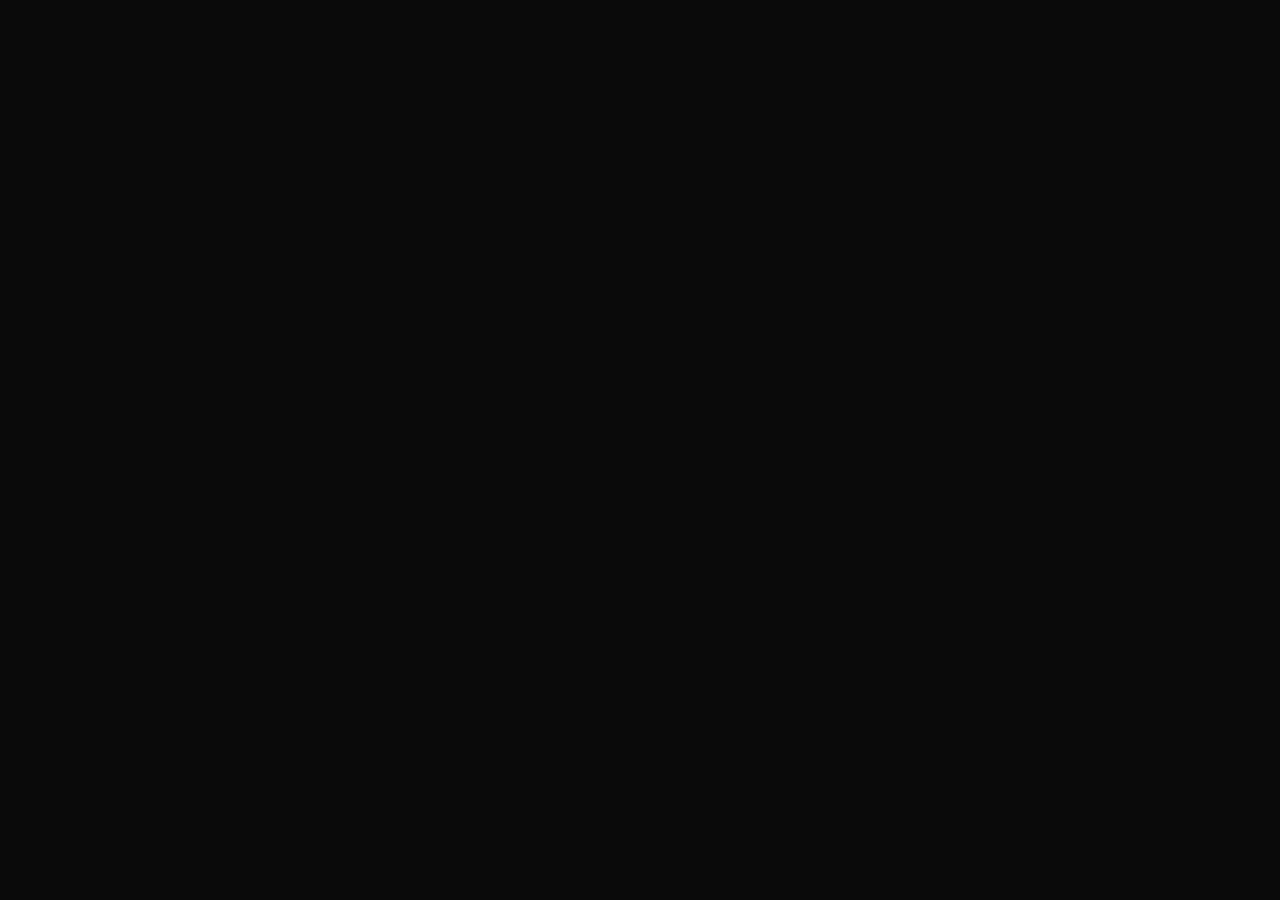
==== yugaiweb/index.html @ 05c48267 "YugAI first launch" ====
<!DOCTYPE html>
<html lang="en">

<head>
    <meta charset="UTF-8">
    <meta name="viewport" content="width=device-width, initial-scale=1.0">

    <title>YugAI — Intelligent AI Assistant</title>

    <link rel="stylesheet" href="style.css">
</head>

<body>

    <!-- YOUR APP CODE HERE -->

    <script src="script.js"></script>

</body>

</html>
---- yugaiweb/style.css ----
* {
    margin: 0;
    padding: 0;
    box-sizing: border-box;
}

:root {
    --bg: #0a0a0a;
    --sidebar: #101010;
    --panel: #151515;
    --panel2: #1b1b1b;
    --border: #2a2a2a;

    --text: #f5f1e8;
    --secondary: #9b978e;

    --gold: #c9a86a;
    --gold-hover: #b89355;

    --green: #7fbf9a;
}

body {
    width: 100%;
    height: 100vh;
    overflow: hidden;

    background: var(--bg);
    color: var(--text);

    font-family: Arial, Helvetica, sans-serif;
}

.app {
    display: flex;
    width: 100%;
    height: 100vh;
}

/* SIDEBAR */

.sidebar {
    width: 250px;
    height: 100vh;

    background: var(--sidebar);

    border-right: 1px solid var(--border);

    display: flex;
    flex-direction: column;

    padding: 38px 20px 25px;
}

.brand {
    text-align: center;
    margin-bottom: 35px;
}

.brand h1 {
    font-size: 30px;
    font-weight: 700;
}

.brand span {
    display: block;
    margin-top: 5px;

    font-size: 9px;
    font-weight: 700;

    letter-spacing: 2px;

    color: var(--secondary);
}

.new-chat {
    width: 100%;
    height: 48px;

    border: none;
    border-radius: 12px;

    background: var(--gold);
    color: #0a0a0a;

    font-size: 14px;
    font-weight: 700;

    cursor: pointer;

    transition: 0.2s;
}

.new-chat:hover {
    background: var(--gold-hover);
    transform: translateY(-1px);
}

.sidebar-info {
    margin-top: 38px;
    padding: 0 6px;
}

.sidebar-info h4 {
    font-size: 10px;
    letter-spacing: 1.5px;

    color: var(--secondary);

    margin-bottom: 10px;
}

.sidebar-info p {
    font-size: 12px;
    line-height: 1.5;

    color: var(--secondary);
}

.sidebar-bottom {
    margin-top: auto;

    padding-top: 20px;

    border-top: 1px solid var(--border);

    text-align: center;

    font-size: 10px;

    color: var(--secondary);
}

/* MAIN */

.main {
    flex: 1;
    height: 100vh;

    display: flex;
    flex-direction: column;

    background: var(--bg);
}

/* TOPBAR */

.topbar {
    height: 65px;

    display: flex;
    align-items: center;
    justify-content: space-between;

    padding: 0 30px;

    border-bottom: 1px solid rgba(42, 42, 42, 0.5);
}

.top-title {
    font-size: 19px;
    font-weight: 700;
}

.status {
    display: flex;
    align-items: center;
    gap: 7px;

    color: var(--secondary);

    font-size: 12px;
}

.status-dot {
    width: 8px;
    height: 8px;

    border-radius: 50%;

    background: var(--green);

    box-shadow: 0 0 10px rgba(127, 191, 154, 0.35);
}

/* CHAT SECTION */

.chat-section {
    flex: 1;

    display: flex;
    flex-direction: column;

    width: min(900px, 92%);

    margin: auto;

    overflow: hidden;
}

.welcome {
    text-align: center;

    padding: 48px 0 25px;
}

.welcome h2 {
    font-size: 36px;
    font-weight: 700;

    letter-spacing: -1px;
}

.welcome p {
    margin-top: 10px;

    color: var(--secondary);

    font-size: 15px;
}

/* CHAT BOX */

.chat-box {
    flex: 1;

    overflow-y: auto;

    padding: 10px 5px 30px;

    scroll-behavior: smooth;
}

.chat-box::-webkit-scrollbar {
    width: 6px;
}

.chat-box::-webkit-scrollbar-thumb {
    background: #303030;
    border-radius: 10px;
}

/* MESSAGES */

.message {
    margin-bottom: 22px;

    animation: messageIn 0.2s ease;
}

.message-name {
    font-size: 12px;
    font-weight: 700;

    color: var(--gold);

    margin-bottom: 7px;
}

.message.user {
    text-align: right;
}

.message.user .message-name {
    color: var(--secondary);
}

.message-content {
    display: inline-block;

    max-width: 85%;

    padding: 14px 17px;

    border-radius: 14px;

    background: var(--panel);

    border: 1px solid var(--border);

    color: var(--text);

    font-size: 15px;

    line-height: 1.6;

    white-space: pre-wrap;
}

.message.user .message-content {
    background: var(--panel2);

    text-align: left;
}

/* INPUT */

.input-area {
    width: min(900px, 92%);

    margin: 0 auto;

    padding-bottom: 22px;
}

.input-box {
    height: 64px;

    display: flex;
    align-items: center;

    padding: 7px 8px 7px 18px;

    background: var(--panel2);

    border: 1px solid var(--border);

    border-radius: 18px;

    transition: 0.2s;
}

.input-box:focus-within {
    border-color: rgba(201, 168, 106, 0.55);

    box-shadow:
        0 0 0 3px rgba(201, 168, 106, 0.06);
}

#messageInput {
    flex: 1;

    height: 50px;

    border: none;
    outline: none;

    background: transparent;

    color: var(--text);

    font-size: 15px;
}

#messageInput::placeholder {
    color: var(--secondary);
}

#sendButton {
    width: 48px;
    height: 48px;

    border: none;

    border-radius: 14px;

    background: var(--gold);

    color: #0a0a0a;

    font-size: 19px;

    font-weight: 700;

    cursor: pointer;

    transition: 0.2s;
}

#sendButton:hover {
    background: var(--gold-hover);

    transform: translateY(-1px);
}

#sendButton:disabled {
    opacity: 0.5;
    cursor: not-allowed;
}

.disclaimer {
    text-align: center;

    margin-top: 9px;

    color: #66635d;

    font-size: 10px;
}

/* ANIMATION */

@keyframes messageIn {
    from {
        opacity: 0;
        transform: translateY(5px);
    }

    to {
        opacity: 1;
        transform: translateY(0);
    }
}

/* MOBILE */

@media (max-width: 700px) {

    .sidebar {
        display: none;
    }

    .topbar {
        padding: 0 18px;
    }

    .chat-section,
    .input-area {
        width: 94%;
    }

    .welcome h2 {
        font-size: 28px;
    }

    .message-content {
        max-width: 92%;
    }
}
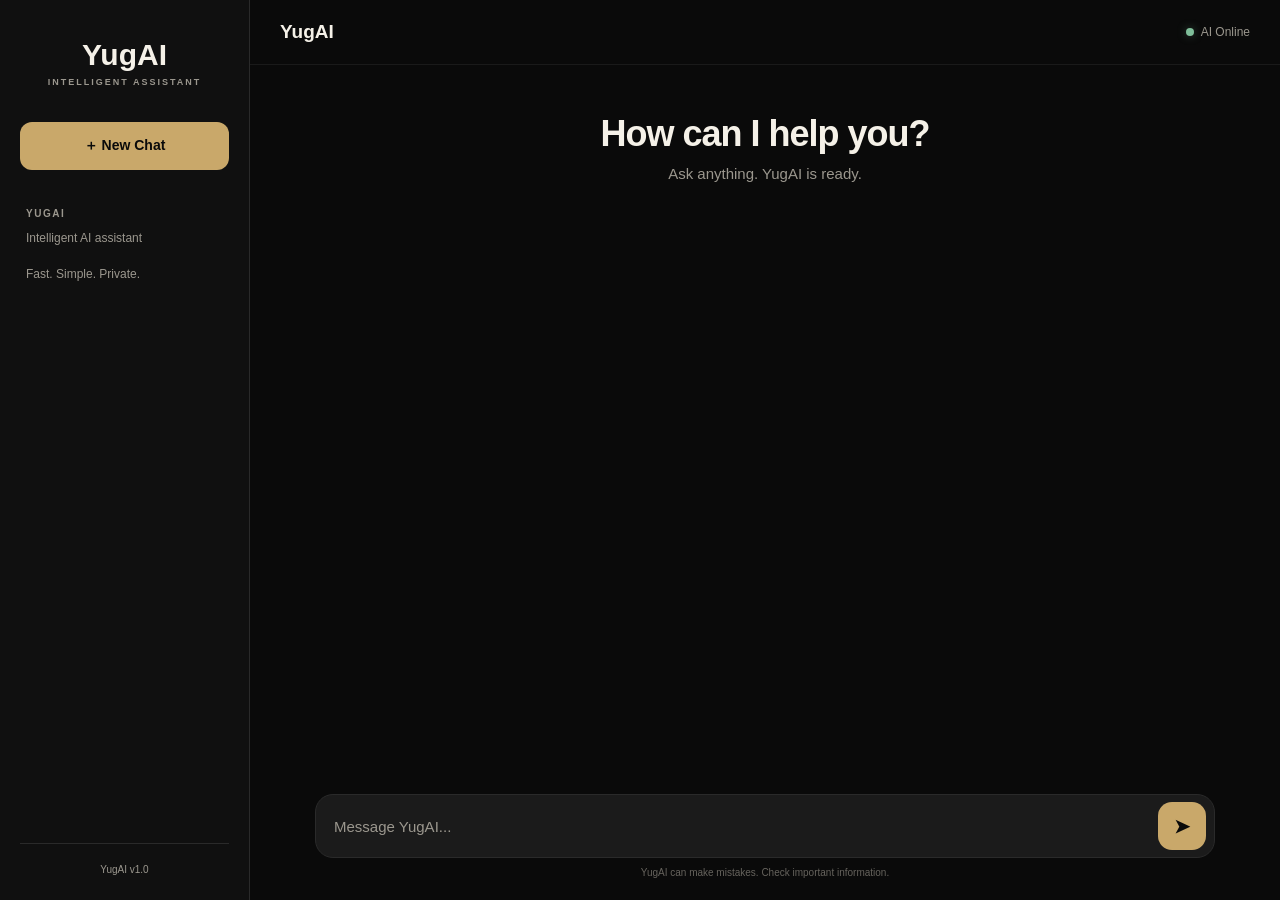
==== commit 07c25d00: "Fix YugAI homepage" ====
--- a/yugaiweb/index.html
+++ b/yugaiweb/index.html
@@ -2,19 +2,158 @@
 <html lang="en">
 
 <head>
+
     <meta charset="UTF-8">
-    <meta name="viewport" content="width=device-width, initial-scale=1.0">
+
+    <meta name="viewport"
+          content="width=device-width, initial-scale=1.0">
 
     <title>YugAI — Intelligent AI Assistant</title>
 
     <link rel="stylesheet" href="style.css">
+
 </head>
 
 <body>
 
-    <!-- YOUR APP CODE HERE -->
+<div class="app">
 
-    <script src="script.js"></script>
+    <aside class="sidebar">
+
+        <div class="brand">
+
+            <h1>YugAI</h1>
+
+            <span>
+                INTELLIGENT ASSISTANT
+            </span>
+
+        </div>
+
+
+        <button
+            class="new-chat"
+            onclick="newChat()"
+        >
+            ＋ New Chat
+        </button>
+
+
+        <div class="sidebar-info">
+
+            <h4>YUGAI</h4>
+
+            <p>
+                Intelligent AI assistant
+                <br><br>
+                Fast. Simple. Private.
+            </p>
+
+        </div>
+
+
+        <div class="sidebar-bottom">
+
+            <span>
+                YugAI v1.0
+            </span>
+
+        </div>
+
+    </aside>
+
+
+    <main class="main">
+
+
+        <header class="topbar">
+
+            <div class="top-title">
+                YugAI
+            </div>
+
+
+            <div class="status">
+
+                <span class="status-dot"></span>
+
+                AI Online
+
+            </div>
+
+        </header>
+
+
+        <section class="chat-section">
+
+
+            <div
+                class="welcome"
+                id="welcome"
+            >
+
+                <h2>
+                    How can I help you?
+                </h2>
+
+
+                <p>
+                    Ask anything. YugAI is ready.
+                </p>
+
+            </div>
+
+
+            <div
+                class="chat-box"
+                id="chatBox"
+            >
+            </div>
+
+
+        </section>
+
+
+        <div class="input-area">
+
+
+            <div class="input-box">
+
+
+                <input
+                    type="text"
+                    id="messageInput"
+                    placeholder="Message YugAI..."
+                    autocomplete="off"
+                >
+
+
+                <button
+                    id="sendButton"
+                    onclick="sendMessage()"
+                >
+                    ➤
+                </button>
+
+            </div>
+
+
+            <div class="disclaimer">
+
+                YugAI can make mistakes.
+                Check important information.
+
+            </div>
+
+        </div>
+
+
+    </main>
+
+</div>
+
+
+<script src="script.js"></script>
 
 </body>
 
